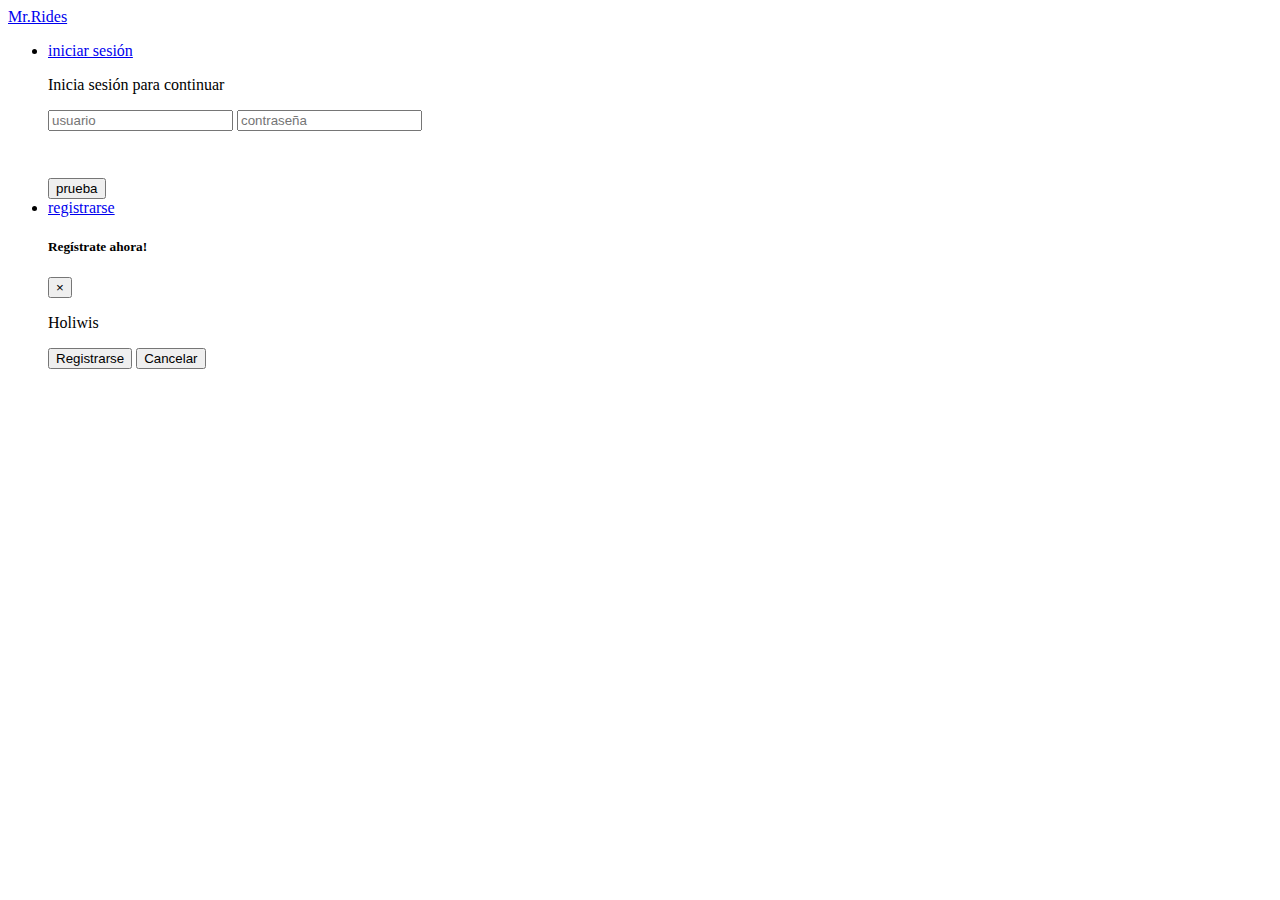
==== index.html @ 2f243113 "Creación del menu de navegación de la página index y modal para el registro" ====
<!DOCTYPE html>
<html lang="en" dir="ltr">
  <head>
    <meta charset="utf-8">
    <title>Mr.Rides</title>
    <meta name="viewport" content="width=device-width, initial=scale1, shrink-to-fit=no">
    <meta http-equiv="x-ua-compatible" content="ie-edge">
    <link rel="stylesheet" href="https://stackpath.bootstrapcdn.com/bootstrap/4.1.3/css/bootstrap.min.css" integrity="sha384-MCw98/SFnGE8fJT3GXwEOngsV7Zt27NXFoaoApmYm81iuXoPkFOJwJ8ERdknLPMO" crossorigin="anonymous">
  </head>
  <body>
    <nav class="navbar navbar-expand-md navbar-dark bg-dark">
      <div class="container-fluid">
        <a class"navbar-brand" href="#">Mr.Rides</a>
        <ul class="navbar-nav ml-auto">
          <!-- Dropdown del inicio de sesión -->
          <li class="nav-item dropdown mr-5">
            <a class="nav-link dropdown-toggle" href="#" id="navbarDropdown" role="button" data-toggle="dropdown" aria-haspopup="true" aria-expanded="false">iniciar sesión</a>
            <div class="dropdown-menu" aria-labelledby="navbarDropdown">
              <p class="text-center">Inicia sesión para continuar</p>
              <div class="form-group">
                <input type="text" class="form-control mb-2 " name="" value="" placeholder="usuario">
                <input type="text" class="form-control" name="" value="" placeholder="contraseña">
                <p><pre>                              </pre></p>
                <button type="button" class="btn btn-dark float-right mr-2" name="button">prueba</button>
              </div>
            </div>
          </li>
          <!-- Modal del registro-->
          <li class="nav-item">
            <a class="nav-link mr-5" href="#" role="button" data-toggle="modal" data-target="#registroModal" >registrarse</a>
              <div class="modal fade" id="registroModal" tabindex="-1" role="dialog" aria-labelledby="registroModalLabel" aria-hidden="true">
                <div class="modal-dialog" role="document">
                  <div class="modal-content">
                    <div class="modal-header">
                      <h5 class="modal-title" id="registroModalLabel">Regístrate ahora!</h5>
                      <button type="button" class="close" data-dismiss="modal" aria-label="Close" name="button">
                        <span aria-hidden="true">&times;</span>
                      </button>
                    </div>
                    <div class="modal-body">
                      <p>Holiwis</p>
                    </div>
                    <div class="modal-footer">
                      <button type="button" class="btn btn-primary  mr-auto ">Registrarse</button>
                      <button type="button" class="btn btn-secondary" data-dismiss="modal">Cancelar</button>
                    </div>
                  </div>
              </div>
            </div>
          </li>
        </ul>
      </div>
    </nav>
    <script src="https://code.jquery.com/jquery-3.3.1.slim.min.js" integrity="sha384-q8i/X+965DzO0rT7abK41JStQIAqVgRVzpbzo5smXKp4YfRvH+8abtTE1Pi6jizo" crossorigin="anonymous"></script>
    <script src="https://cdnjs.cloudflare.com/ajax/libs/popper.js/1.14.3/umd/popper.min.js" integrity="sha384-ZMP7rVo3mIykV+2+9J3UJ46jBk0WLaUAdn689aCwoqbBJiSnjAK/l8WvCWPIPm49" crossorigin="anonymous"></script>
    <script src="https://stackpath.bootstrapcdn.com/bootstrap/4.1.3/js/bootstrap.min.js" integrity="sha384-ChfqqxuZUCnJSK3+MXmPNIyE6ZbWh2IMqE241rYiqJxyMiZ6OW/JmZQ5stwEULTy" crossorigin="anonymous"></script>
  </body>
</html>
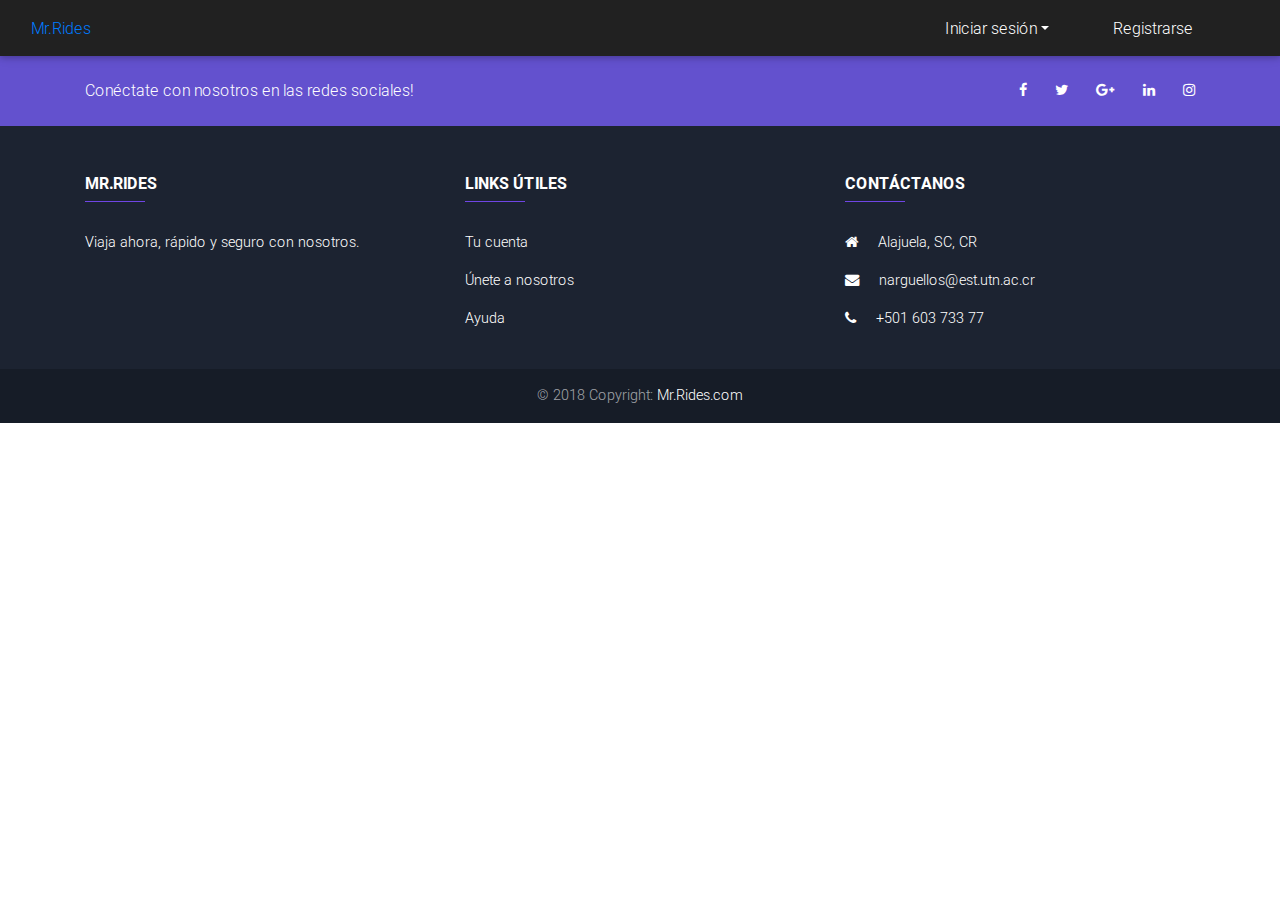
==== commit 15942a25: "Creación del footer" ====
--- a/index.html
+++ b/index.html
@@ -1,20 +1,33 @@
 <!DOCTYPE html>
-<html lang="en" dir="ltr">
-  <head>
-    <meta charset="utf-8">
-    <title>Mr.Rides</title>
-    <meta name="viewport" content="width=device-width, initial=scale1, shrink-to-fit=no">
-    <meta http-equiv="x-ua-compatible" content="ie-edge">
-    <link rel="stylesheet" href="https://stackpath.bootstrapcdn.com/bootstrap/4.1.3/css/bootstrap.min.css" integrity="sha384-MCw98/SFnGE8fJT3GXwEOngsV7Zt27NXFoaoApmYm81iuXoPkFOJwJ8ERdknLPMO" crossorigin="anonymous">
-  </head>
+<html lang="en">
+
+<head>
+  <meta charset="utf-8">
+  <meta name="viewport" content="width=device-width, initial-scale=1, shrink-to-fit=no">
+  <meta http-equiv="x-ua-compatible" content="ie=edge">
+  <title>Mr.Rides</title>
+  <!-- Font Awesome -->
+  <link rel="stylesheet" href="https://maxcdn.bootstrapcdn.com/font-awesome/4.7.0/css/font-awesome.min.css">
+  <!-- Bootstrap core CSS -->
+  <link href="css/bootstrap.min.css" rel="stylesheet">
+  <!-- Material Design Bootstrap -->
+  <link href="css/mdb.min.css" rel="stylesheet">
+  <!-- Your custom styles (optional) -->
+  <link href="css/style.css" rel="stylesheet">
+</head>
+
+<body>
+
+  <!-- Start your project here-->
   <body>
+    <!-- menu del index -->
     <nav class="navbar navbar-expand-md navbar-dark bg-dark">
       <div class="container-fluid">
         <a class"navbar-brand" href="#">Mr.Rides</a>
         <ul class="navbar-nav ml-auto">
           <!-- Dropdown del inicio de sesión -->
           <li class="nav-item dropdown mr-5">
-            <a class="nav-link dropdown-toggle" href="#" id="navbarDropdown" role="button" data-toggle="dropdown" aria-haspopup="true" aria-expanded="false">iniciar sesión</a>
+            <a class="nav-link dropdown-toggle" href="#" id="navbarDropdown" role="button" data-toggle="dropdown" aria-haspopup="true" aria-expanded="false">Iniciar sesión</a>
             <div class="dropdown-menu" aria-labelledby="navbarDropdown">
               <p class="text-center">Inicia sesión para continuar</p>
               <div class="form-group">
@@ -27,7 +40,7 @@
           </li>
           <!-- Modal del registro-->
           <li class="nav-item">
-            <a class="nav-link mr-5" href="#" role="button" data-toggle="modal" data-target="#registroModal" >registrarse</a>
+            <a class="nav-link mr-5" href="#" role="button" data-toggle="modal" data-target="#registroModal" >Registrarse</a>
               <div class="modal fade" id="registroModal" tabindex="-1" role="dialog" aria-labelledby="registroModalLabel" aria-hidden="true">
                 <div class="modal-dialog" role="document">
                   <div class="modal-content">
@@ -50,9 +63,137 @@
           </li>
         </ul>
       </div>
+      <!-- contenedor información -->
     </nav>
-    <script src="https://code.jquery.com/jquery-3.3.1.slim.min.js" integrity="sha384-q8i/X+965DzO0rT7abK41JStQIAqVgRVzpbzo5smXKp4YfRvH+8abtTE1Pi6jizo" crossorigin="anonymous"></script>
-    <script src="https://cdnjs.cloudflare.com/ajax/libs/popper.js/1.14.3/umd/popper.min.js" integrity="sha384-ZMP7rVo3mIykV+2+9J3UJ46jBk0WLaUAdn689aCwoqbBJiSnjAK/l8WvCWPIPm49" crossorigin="anonymous"></script>
-    <script src="https://stackpath.bootstrapcdn.com/bootstrap/4.1.3/js/bootstrap.min.js" integrity="sha384-ChfqqxuZUCnJSK3+MXmPNIyE6ZbWh2IMqE241rYiqJxyMiZ6OW/JmZQ5stwEULTy" crossorigin="anonymous"></script>
-  </body>
+
+    <!-- main -->
+
+    <!-- main -->
+    <!-- Footer -->
+  <footer class="page-footer font-small unique-color-dark">
+
+      <div style="background-color: #6351ce;">
+        <div class="container">
+
+          <!-- Grid row-->
+          <div class="row py-4 d-flex align-items-center">
+
+            <!-- Grid column -->
+            <div class="col-md-6 col-lg-5 text-center text-md-left mb-4 mb-md-0">
+              <h6 class="mb-0">Conéctate con nosotros en las redes sociales!</h6>
+            </div>
+            <!-- Grid column -->
+
+            <!-- Grid column -->
+            <div class="col-md-6 col-lg-7 text-center text-md-right">
+
+              <!-- Facebook -->
+              <a href="http://www.google.com" class="fb-ic">
+                <i class="fa fa-facebook white-text mr-4"> </i>
+              </a>
+              <!-- Twitter -->
+              <a class="tw-ic">
+                <i class="fa fa-twitter white-text mr-4"> </i>
+              </a>
+              <!-- Google +-->
+              <a class="gplus-ic">
+                <i class="fa fa-google-plus white-text mr-4"> </i>
+              </a>
+              <!--Linkedin -->
+              <a class="li-ic">
+                <i class="fa fa-linkedin white-text mr-4"> </i>
+              </a>
+              <!--Instagram-->
+              <a class="ins-ic">
+                <i class="fa fa-instagram white-text"> </i>
+              </a>
+
+            </div>
+            <!-- Grid column -->
+
+          </div>
+          <!-- Grid row-->
+
+        </div>
+      </div>
+
+      <!-- Footer Links -->
+      <div class="container text-center text-md-left mt-5">
+
+        <!-- Grid row -->
+        <div class="row mt-3">
+
+          <!-- Grid column -->
+          <div class="col-md-3 col-lg-4 col-xl-4 mx-auto mb-4">
+
+            <!-- Content -->
+            <h6 class="text-uppercase font-weight-bold">Mr.Rides</h6>
+            <hr class="deep-purple accent-2 mb-4 mt-0 d-inline-block mx-auto" style="width: 60px;">
+            <p>Viaja ahora, rápido y seguro con nosotros.</p>
+
+          </div>
+          <!-- Grid column -->
+
+          <!-- Grid column -->
+          <div class="col-md-4 col-lg-4 col-xl-4 mx-auto mb-4">
+
+            <!-- Links -->
+            <h6 class="text-uppercase font-weight-bold">Links Útiles</h6>
+            <hr class="deep-purple accent-2 mb-4 mt-0 d-inline-block mx-auto" style="width: 60px;">
+            <p>
+              <a href="#!">Tu cuenta</a>
+            </p>
+            <p>
+              <a href="#!">Únete a nosotros</a>
+            </p>
+            <p>
+              <a href="#!">Ayuda</a>
+            </p>
+
+          </div>
+          <!-- Grid column -->
+
+          <!-- Grid column -->
+          <div class="col-md-5 col-lg-4 col-xl-4 mx-auto mb-md-0 mb-4">
+
+            <!-- Links -->
+            <h6 class="text-uppercase font-weight-bold">Contáctanos</h6>
+            <hr class="deep-purple accent-2 mb-4 mt-0 d-inline-block mx-auto" style="width: 60px;">
+            <p>
+              <i class="fa fa-home mr-3"></i> Alajuela, SC, CR</p>
+            <p>
+              <i class="fa fa-envelope mr-3"></i> narguellos@est.utn.ac.cr</p>
+            <p>
+              <i class="fa fa-phone mr-3"></i> +501 603 733 77</p>
+
+          </div>
+          <!-- Grid column -->
+
+        </div>
+        <!-- Grid row -->
+
+      </div>
+      <!-- Footer Links -->
+
+      <!-- Copyright -->
+      <div class="footer-copyright text-center py-3">© 2018 Copyright:
+        <a href="#"> Mr.Rides.com</a>
+      </div>
+      <!-- Copyright -->
+
+    </footer>
+    <!-- Footer -->
+  <!-- /Start your project here-->
+
+  <!-- SCRIPTS -->
+  <!-- JQuery -->
+  <script type="text/javascript" src="js/jquery-3.3.1.min.js"></script>
+  <!-- Bootstrap tooltips -->
+  <script type="text/javascript" src="js/popper.min.js"></script>
+  <!-- Bootstrap core JavaScript -->
+  <script type="text/javascript" src="js/bootstrap.min.js"></script>
+  <!-- MDB core JavaScript -->
+  <script type="text/javascript" src="js/mdb.min.js"></script>
+</body>
+
 </html>
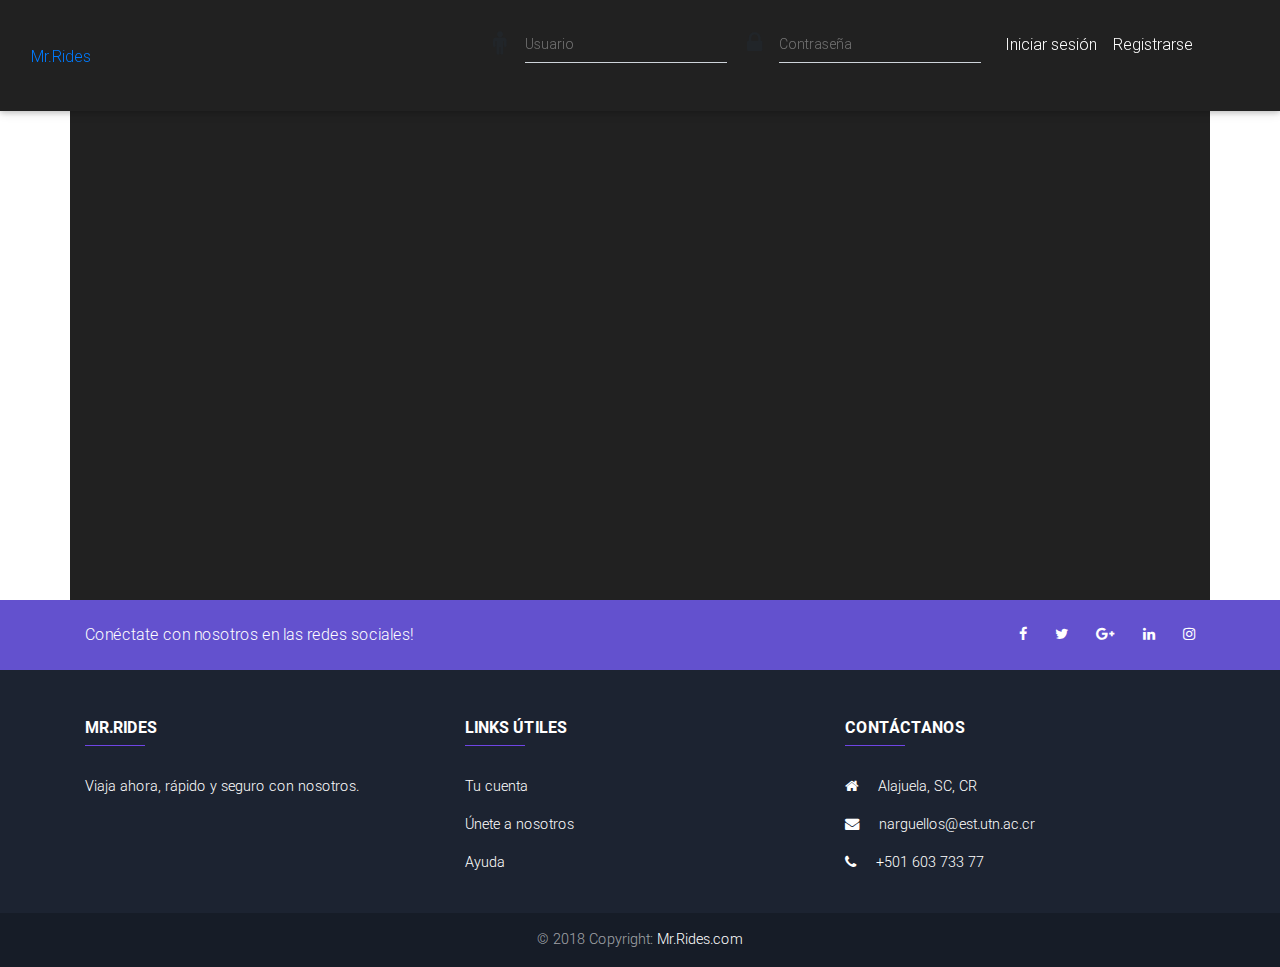
==== commit 0ad2bb3f: "animación de menu principal" ====
--- a/index.html
+++ b/index.html
@@ -15,59 +15,74 @@
   <!-- Your custom styles (optional) -->
   <link href="css/style.css" rel="stylesheet">
 </head>
-
 <body>
-
-  <!-- Start your project here-->
-  <body>
     <!-- menu del index -->
-    <nav class="navbar navbar-expand-md navbar-dark bg-dark">
+    <nav class="navbar fixed-top navbar-expand-md navbar-dark bg-dark" id="main-nav">
       <div class="container-fluid">
         <a class"navbar-brand" href="#">Mr.Rides</a>
         <ul class="navbar-nav ml-auto">
-          <!-- Dropdown del inicio de sesión -->
-          <li class="nav-item dropdown mr-5">
-            <a class="nav-link dropdown-toggle" href="#" id="navbarDropdown" role="button" data-toggle="dropdown" aria-haspopup="true" aria-expanded="false">Iniciar sesión</a>
-            <div class="dropdown-menu" aria-labelledby="navbarDropdown">
-              <p class="text-center">Inicia sesión para continuar</p>
-              <div class="form-group">
-                <input type="text" class="form-control mb-2 " name="" value="" placeholder="usuario">
-                <input type="text" class="form-control" name="" value="" placeholder="contraseña">
-                <p><pre>                              </pre></p>
-                <button type="button" class="btn btn-dark float-right mr-2" name="button">prueba</button>
-              </div>
-            </div>
+            <div class="md-form form-sm m-1 mt-3 mr-3">
+              <i class="fa fa-male prefix"></i>
+              <input type="text" id="usuario-sesion" class="form-control" name="" value="">
+              <label for="usuario-sesion">Usuario</label>
+            </div>
+            <div class="md-form form-sm m-1 mt-3 mr-3">
+              <i class="fa fa-lock prefix"></i>
+              <input type="password" id="registro-sesion" class="form-control validate">
+              <label for="registro-sesion" data-error="wrong" data-success="right">Contraseña</label>
+            </div>
+          <li class="nav-item mt-3">
+            <a href="#" class="nav-link" role="button">Iniciar sesión</a>
           </li>
           <!-- Modal del registro-->
-          <li class="nav-item">
+          <li class="nav-item mt-3">
             <a class="nav-link mr-5" href="#" role="button" data-toggle="modal" data-target="#registroModal" >Registrarse</a>
-              <div class="modal fade" id="registroModal" tabindex="-1" role="dialog" aria-labelledby="registroModalLabel" aria-hidden="true">
-                <div class="modal-dialog" role="document">
-                  <div class="modal-content">
-                    <div class="modal-header">
-                      <h5 class="modal-title" id="registroModalLabel">Regístrate ahora!</h5>
-                      <button type="button" class="close" data-dismiss="modal" aria-label="Close" name="button">
-                        <span aria-hidden="true">&times;</span>
-                      </button>
-                    </div>
-                    <div class="modal-body">
-                      <p>Holiwis</p>
-                    </div>
-                    <div class="modal-footer">
-                      <button type="button" class="btn btn-primary  mr-auto ">Registrarse</button>
-                      <button type="button" class="btn btn-secondary" data-dismiss="modal">Cancelar</button>
-                    </div>
-                  </div>
-              </div>
-            </div>
           </li>
         </ul>
       </div>
       <!-- contenedor información -->
     </nav>
-
+    <!--  modal-->
+    <div class="modal fade" id="registroModal" tabindex="-1" role="dialog" aria-labelledby="registroModalLabel" aria-hidden="true">
+      <div class="modal-dialog" role="document">
+        <div class="modal-content">
+          <div class="modal-header">
+            <h5 class="modal-title" id="registroModalLabel">Regístrate ahora!</h5>
+            <button type="button" class="close" data-dismiss="modal" aria-label="Close" name="button">
+              <span aria-hidden="true">&times;</span>
+            </button>
+          </div>
+          <div class="modal-body">
+            <form  method="post">
+              <div class="form-group">
+                <input type="text" class="form-control mb-3" name="" value="" placeholder="Nombre">
+                <input type="text" class="form-control mb-3" name="" value="" placeholder="Apellidos">
+                <input type="text" class="form-control mb-3" name="" value="" placeholder="Teléfono">
+                <input type="text" class="form-control mb-3" name="" value="" placeholder="Nombre de usuario">
+                <input type="text" class="form-control mb-3" name="" value="" placeholder="Contraseña">
+                <input type="text" class="form-control" name="" value="" placeholder="Verificar contraseña">
+              </div>
+            </form>
+          </div>
+          <div class="modal-footer">
+            <button type="button" class="btn btn-primary  mr-auto ">Registrarse</button>
+            <button type="button" class="btn btn-secondary" data-dismiss="modal">Cancelar</button>
+          </div>
+        </div>
+      </div>
+    </div>
+    <!-- modal -->
     <!-- main -->
-
+    <div class="container bg-dark container-h">
+      <div class="row">
+        <div class="col-12 col-md-6 col-xl-6">
+          <p>holaaaaaaaaaaaaaaa</p>
+        </div>
+        <div class="col-12 col-md-6 col-xl-6">
+          <p>holasssssssssssxxxxxxxxxxxxx</p>
+        </div>
+      </div>
+    </div>
     <!-- main -->
     <!-- Footer -->
   <footer class="page-footer font-small unique-color-dark">
@@ -183,7 +198,6 @@
 
     </footer>
     <!-- Footer -->
-  <!-- /Start your project here-->
 
   <!-- SCRIPTS -->
   <!-- JQuery -->
@@ -194,6 +208,7 @@
   <script type="text/javascript" src="js/bootstrap.min.js"></script>
   <!-- MDB core JavaScript -->
   <script type="text/javascript" src="js/mdb.min.js"></script>
+  <script type="text/javascript" src="js/app.js"></script>
 </body>
 
 </html>
--- a/css/style.css
+++ b/css/style.css
@@ -0,0 +1,7 @@
+.container-h{
+  height: 600px;
+}
+.navs{
+  background-color: rgba(0, 0, 0, 0.5);
+  transition: all 1s ease;
+}
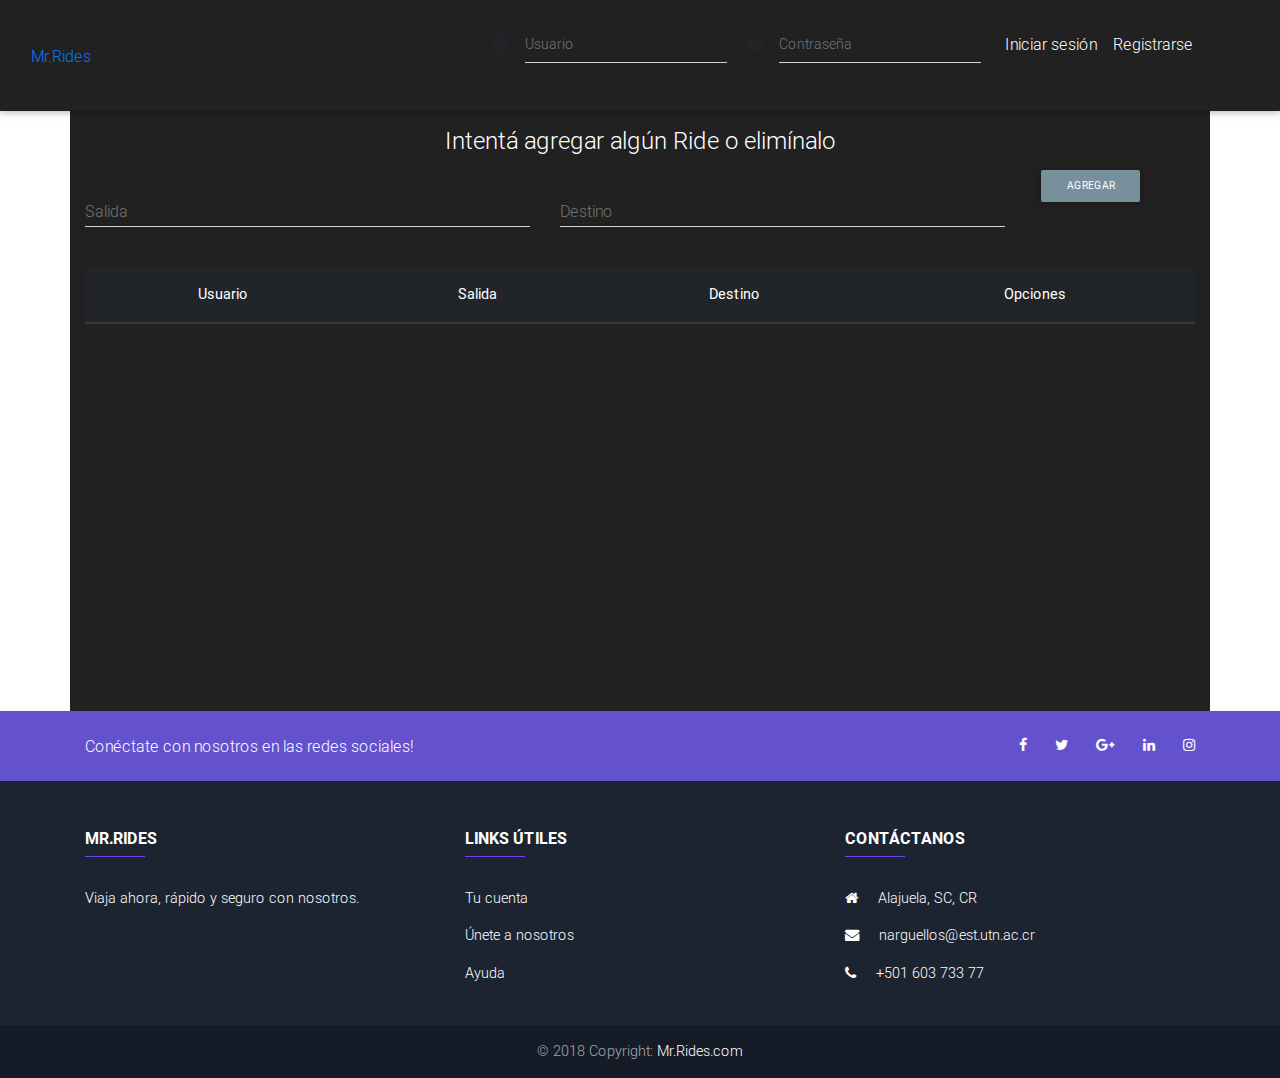
==== commit 06d880ad: "se crearon metodos para guardar los rides, de ejemplo, y los usuarios" ====
--- a/index.html
+++ b/index.html
@@ -17,7 +17,7 @@
 </head>
 <body>
     <!-- menu del index -->
-    <nav class="navbar fixed-top navbar-expand-md navbar-dark bg-dark" id="main-nav">
+    <nav class="navbar navbar-expand-md navbar-dark bg-dark">
       <div class="container-fluid">
         <a class"navbar-brand" href="#">Mr.Rides</a>
         <ul class="navbar-nav ml-auto">
@@ -55,17 +55,17 @@
           <div class="modal-body">
             <form  method="post">
               <div class="form-group">
-                <input type="text" class="form-control mb-3" name="" value="" placeholder="Nombre">
-                <input type="text" class="form-control mb-3" name="" value="" placeholder="Apellidos">
-                <input type="text" class="form-control mb-3" name="" value="" placeholder="Teléfono">
-                <input type="text" class="form-control mb-3" name="" value="" placeholder="Nombre de usuario">
+                <input type="text" class="form-control mb-3" name="" value="" placeholder="Nombre" id="nombre-registro">
+                <input type="text" class="form-control mb-3" name="" value="" placeholder="Apellidos" id="apellido-registro">
+                <input type="text" class="form-control mb-3" name="" value="" placeholder="Teléfono" id="telefono-registro">
+                <input type="text" class="form-control mb-3" name="" value="" placeholder="Nombre de usuario" id="nombreUsuario-registro">
                 <input type="text" class="form-control mb-3" name="" value="" placeholder="Contraseña">
-                <input type="text" class="form-control" name="" value="" placeholder="Verificar contraseña">
+                <input type="text" class="form-control" name="" value="" placeholder="Verificar contraseña" id="pass-registro">
               </div>
             </form>
           </div>
           <div class="modal-footer">
-            <button type="button" class="btn btn-primary  mr-auto ">Registrarse</button>
+            <button type="button" class="btn btn-primary  mr-auto " id="agregar-usuario-button">Registrarse</button>
             <button type="button" class="btn btn-secondary" data-dismiss="modal">Cancelar</button>
           </div>
         </div>
@@ -73,13 +73,47 @@
     </div>
     <!-- modal -->
     <!-- main -->
-    <div class="container bg-dark container-h">
-      <div class="row">
-        <div class="col-12 col-md-6 col-xl-6">
-          <p>holaaaaaaaaaaaaaaa</p>
-        </div>
-        <div class="col-12 col-md-6 col-xl-6">
-          <p>holasssssssssssxxxxxxxxxxxxx</p>
+      <div class="container bg-dark container-h">
+        <div class="row">
+          <div class="col-md-12">
+            <h4  class="mt-3"style="color:white; text-align: center;">Intentá agregar algún Ride o elimínalo</h4>
+          </div>
+        </div>
+        <!-- inputs de rutas -->
+        <div class="row mb-3">
+          <div class="col-md-5">
+            <div class="md-form">
+              <input type="text" id="salida-principal" class="form-control" name="" value="">
+              <label for="salida-principal">Salida</label>
+            </div>
+          </div>
+          <div class="col-md-5">
+            <div class="md-form">
+              <input type="text" id="destino-principal" class="form-control" name="" value="">
+              <label for="destino-principal">Destino</label>
+            </div>
+          </div>
+          <div class="col-md-2">
+            <button type="button" class="btn btn-blue-grey btn-sm" id="agregar-ride-ejemplo-button">Agregar</button>
+          </div>
+        </div>
+        <div class="row">
+          <div class="col-md-12">
+            <section>
+              <table class="table table-dark">
+                <thead>
+                  <tr>
+                    <th scope="col">Usuario</th>
+                    <th scope="col">Salida</th>
+                    <th scope="col">Destino</th>
+                    <th scope="col">Opciones</th>
+                  </tr>
+                </thead>
+                <tbody id="rides_ejemplo_table">
+                </tbody>
+              </table>
+            </section>
+          </div>
         </div>
       </div>
     </div>
@@ -209,6 +243,7 @@
   <!-- MDB core JavaScript -->
   <script type="text/javascript" src="js/mdb.min.js"></script>
   <script type="text/javascript" src="js/app.js"></script>
+  <script> cargarDatosTabla('rides_ejemplo'); </script>
 </body>
 
 </html>
--- a/css/style.css
+++ b/css/style.css
@@ -1,5 +1,8 @@
 .container-h{
   height: 600px;
+}
+table{
+  text-align: center;
 }
 .navs{
   background-color: rgba(0, 0, 0, 0.5);
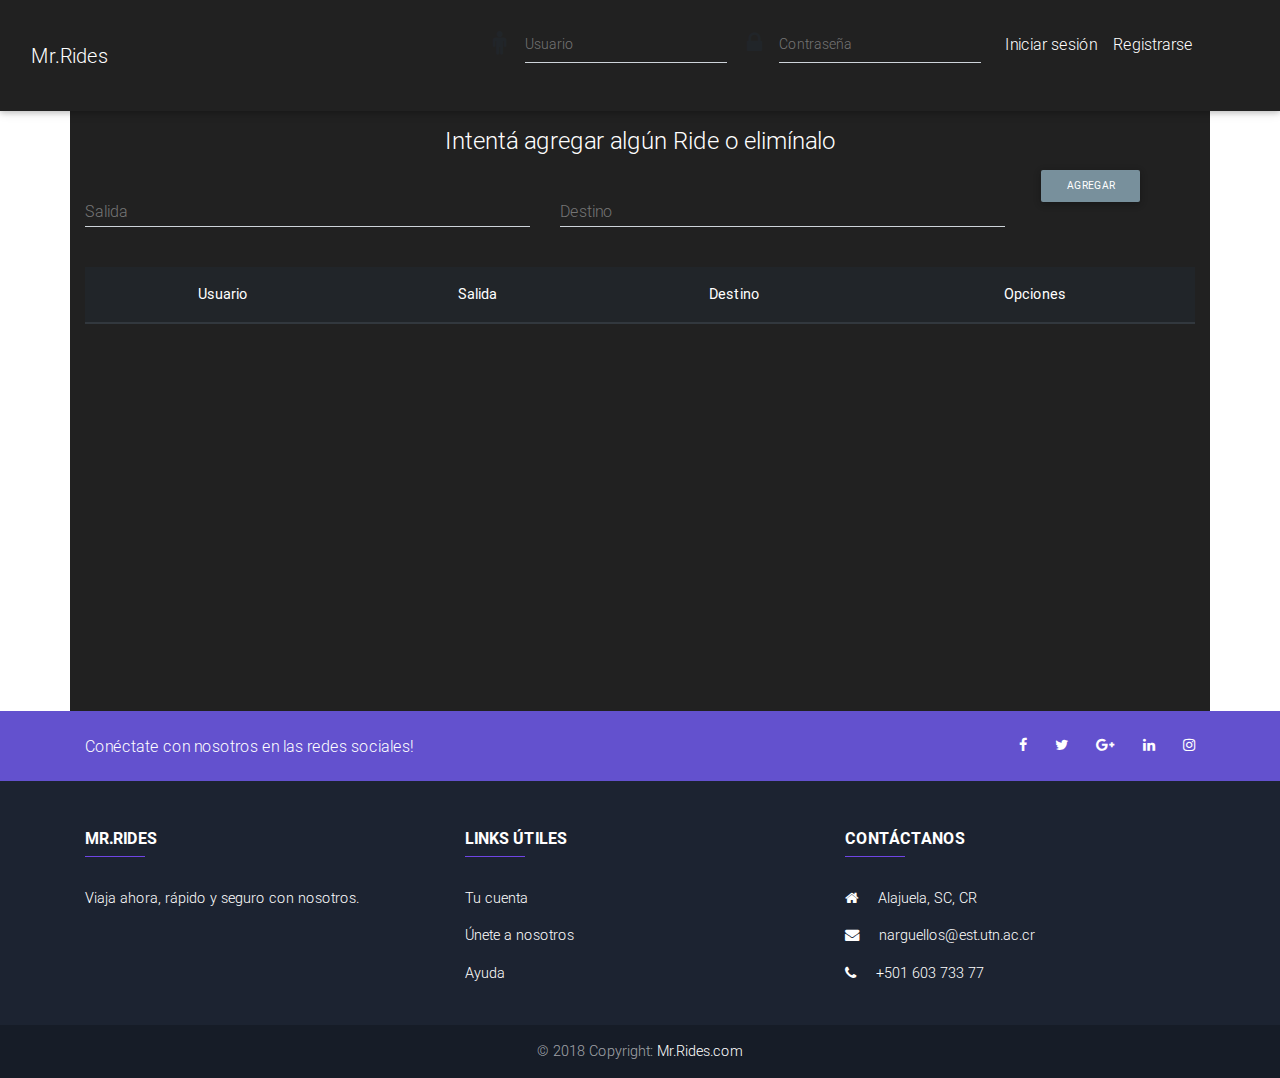
==== commit 6f1d9203: "Metodo para verificar si un usuario existe e inicie sesión" ====
--- a/index.html
+++ b/index.html
@@ -19,7 +19,7 @@
     <!-- menu del index -->
     <nav class="navbar navbar-expand-md navbar-dark bg-dark">
       <div class="container-fluid">
-        <a class"navbar-brand" href="#">Mr.Rides</a>
+        <a class="navbar-brand" href="#">Mr.Rides</a>
         <ul class="navbar-nav ml-auto">
             <div class="md-form form-sm m-1 mt-3 mr-3">
               <i class="fa fa-male prefix"></i>
@@ -28,11 +28,11 @@
             </div>
             <div class="md-form form-sm m-1 mt-3 mr-3">
               <i class="fa fa-lock prefix"></i>
-              <input type="password" id="registro-sesion" class="form-control validate">
-              <label for="registro-sesion" data-error="wrong" data-success="right">Contraseña</label>
+              <input type="password" id="pass-sesion" class="form-control validate">
+              <label for="pass-sesion" data-error="wrong" data-success="right">Contraseña</label>
             </div>
           <li class="nav-item mt-3">
-            <a href="#" class="nav-link" role="button">Iniciar sesión</a>
+            <a href="#" class="nav-link" id="btn-sesion" role="button">Iniciar sesión</a>
           </li>
           <!-- Modal del registro-->
           <li class="nav-item mt-3">
--- a/css/style.css
+++ b/css/style.css
@@ -8,3 +8,25 @@
   background-color: rgba(0, 0, 0, 0.5);
   transition: all 1s ease;
 }
+.prueba-color{
+  color:white;
+  text-align: center;
+}
+
+.tab-content {
+  border: 1px solid #dee2e6;
+  border-top: transparent;
+  padding: 15px;
+}
+
+.perfil{
+  border: 2px solid #aaa;
+  border-radius: 2px;
+  width: 70px;
+  height: 70px;
+}
+.dropdown-item{
+  width: 90%;
+  margin-left: 5px;
+  margin-bottom: 10px;
+}
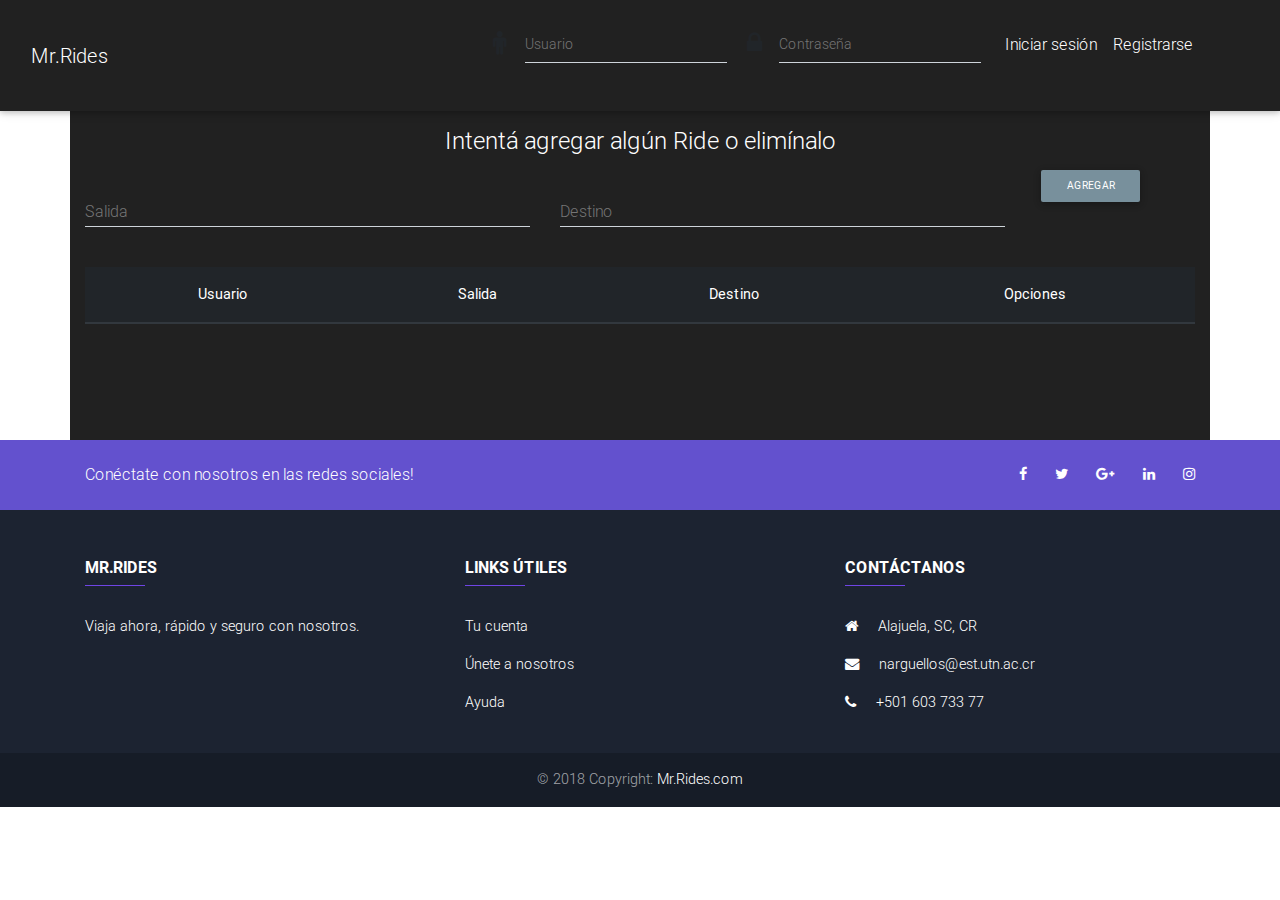
==== commit e87d1128: "se completo el diseño de datos del usuario y de los rides, más metodos para guardar rides" ====
--- a/index.html
+++ b/index.html
@@ -29,7 +29,7 @@
             <div class="md-form form-sm m-1 mt-3 mr-3">
               <i class="fa fa-lock prefix"></i>
               <input type="password" id="pass-sesion" class="form-control validate">
-              <label for="pass-sesion" data-error="wrong" data-success="right">Contraseña</label>
+              <label for="pass-sesion" data-error="" data-success="">Contraseña</label>
             </div>
           <li class="nav-item mt-3">
             <a href="#" class="nav-link" id="btn-sesion" role="button">Iniciar sesión</a>
@@ -39,6 +39,7 @@
             <a class="nav-link mr-5" href="#" role="button" data-toggle="modal" data-target="#registroModal" >Registrarse</a>
           </li>
         </ul>
+        <!-- alerts -->
       </div>
       <!-- contenedor información -->
     </nav>
@@ -48,32 +49,32 @@
         <div class="modal-content">
           <div class="modal-header">
             <h5 class="modal-title" id="registroModalLabel">Regístrate ahora!</h5>
-            <button type="button" class="close" data-dismiss="modal" aria-label="Close" name="button">
+            <button type="button" class="close modal-btn" data-dismiss="modal" aria-label="Close" name="button">
               <span aria-hidden="true">&times;</span>
             </button>
           </div>
           <div class="modal-body">
             <form  method="post">
               <div class="form-group">
-                <input type="text" class="form-control mb-3" name="" value="" placeholder="Nombre" id="nombre-registro">
-                <input type="text" class="form-control mb-3" name="" value="" placeholder="Apellidos" id="apellido-registro">
-                <input type="text" class="form-control mb-3" name="" value="" placeholder="Teléfono" id="telefono-registro">
-                <input type="text" class="form-control mb-3" name="" value="" placeholder="Nombre de usuario" id="nombreUsuario-registro">
-                <input type="text" class="form-control mb-3" name="" value="" placeholder="Contraseña">
-                <input type="text" class="form-control" name="" value="" placeholder="Verificar contraseña" id="pass-registro">
+                <input type="text" class="form-control mb-3" name="" value="" placeholder="Nombre" id="nombre-registro" >
+                <input type="text" class="form-control mb-3" name="" value="" placeholder="Apellidos" id="apellido-registro" >
+                <input type="text" class="form-control mb-3" name="" value="" placeholder="Teléfono" id="telefono-registro" >
+                <input type="text" class="form-control mb-3" name="" value="" placeholder="Nombre de usuario" id="nombreUsuario-registro" >
+                <input type="password" class="form-control mb-3" name="" value=""  min="8" placeholder="Contraseña" id="pass-registro" >
+                <input type="password" class="form-control" name="" value="" min="8" placeholder="Verificar contraseña" id="rePass-registro" >
               </div>
             </form>
           </div>
           <div class="modal-footer">
-            <button type="button" class="btn btn-primary  mr-auto " id="agregar-usuario-button">Registrarse</button>
-            <button type="button" class="btn btn-secondary" data-dismiss="modal">Cancelar</button>
+            <button type="submit" class="btn btn-success mr-auto " id="agregar-usuario-button">Registrarse</button>
+            <button type="button" class="btn btn-secondary modal-btn" data-dismiss="modal">Cancelar</button>
           </div>
         </div>
       </div>
     </div>
     <!-- modal -->
     <!-- main -->
-      <div class="container bg-dark container-h">
+      <div class="container bg-dark">
         <div class="row">
           <div class="col-md-12">
             <h4  class="mt-3"style="color:white; text-align: center;">Intentá agregar algún Ride o elimínalo</h4>
@@ -116,7 +117,10 @@
           </div>
         </div>
       </div>
-    </div>
+
+      <div class="container bg-dark containerMini">
+
+      </div>
     <!-- main -->
     <!-- Footer -->
   <footer class="page-footer font-small unique-color-dark">
--- a/css/style.css
+++ b/css/style.css
@@ -30,3 +30,6 @@
   margin-left: 5px;
   margin-bottom: 10px;
 }
+.containerMini{
+  height: 100px;
+}
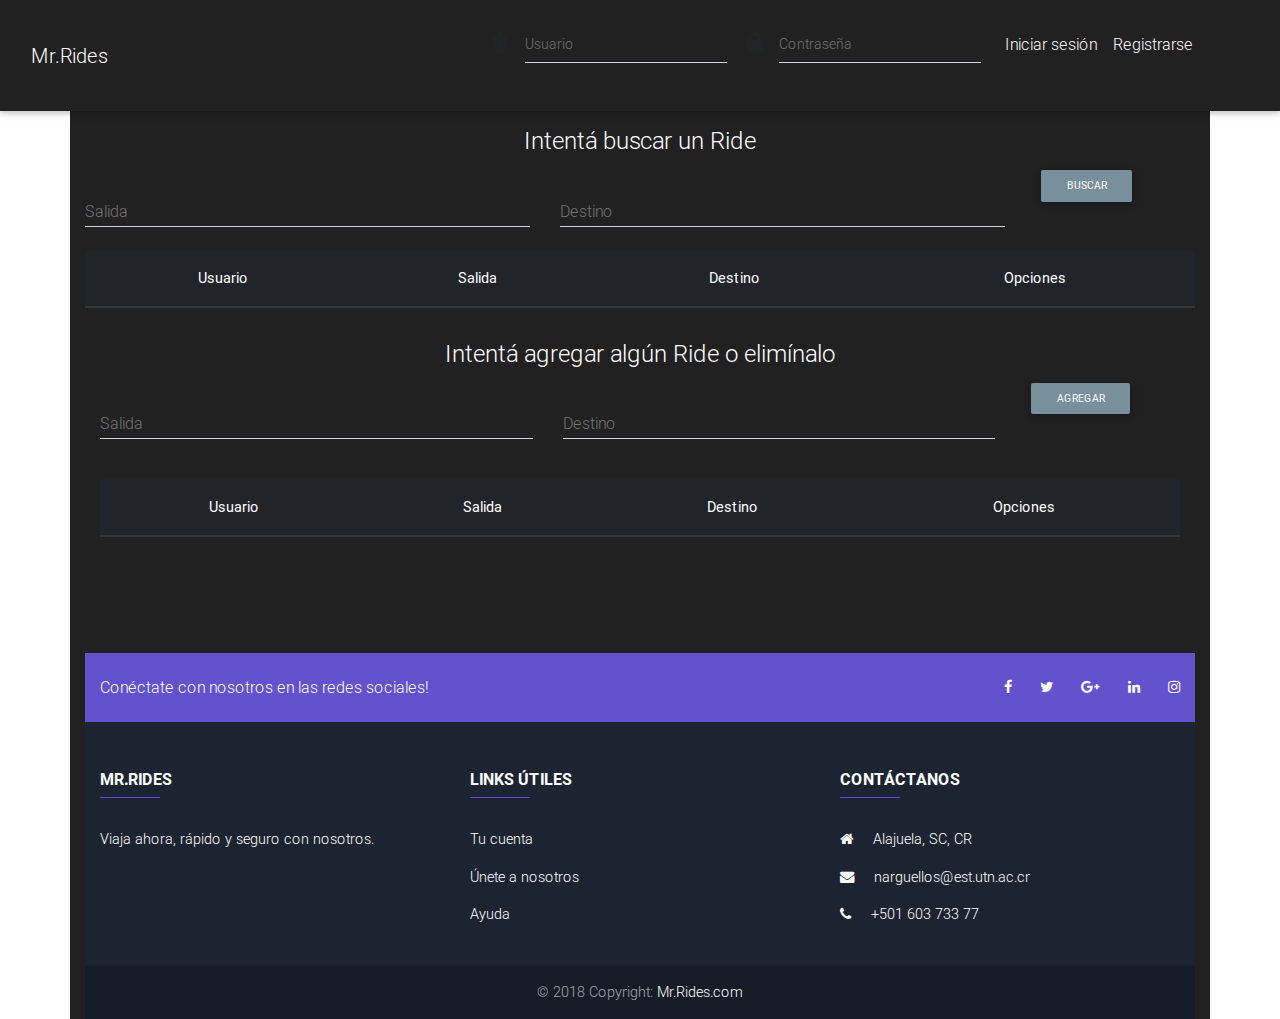
==== commit 76d8497c: "metodos para editar tablas" ====
--- a/index.html
+++ b/index.html
@@ -74,10 +74,51 @@
     </div>
     <!-- modal -->
     <!-- main -->
+    <div class="container bg-dark">
+      <div class="row">
+        <div class="col-12">
+          <h4  class="mt-3" style="color:white; text-align: center;">Intentá buscar un Ride</h4>
+        </div>
+      </div>
+      <div class="row ">
+        <div class="col-md-5">
+          <div class="md-form">
+            <input type="text" id="salida-principal-buscar" class="form-control" name="" value="">
+            <label for="salida-principal-buscar">Salida</label>
+          </div>
+        </div>
+        <div class="col-md-5">
+          <div class="md-form">
+            <input type="text" id="destino-principal-buscar" class="form-control" name="" value="">
+            <label for="destino-principal-buscar">Destino</label>
+          </div>
+        </div>
+        <div class="col-md-2">
+          <button type="button" class="btn btn-blue-grey btn-sm" id="ride-ejemplo-buscar-button">Buscar</button>
+        </div>
+      </div>
+      <div class="row">
+        <div class="col-md-12">
+          <section>
+            <table class="table table-dark">
+              <thead>
+                <tr>
+                  <th scope="col">Usuario</th>
+                  <th scope="col">Salida</th>
+                  <th scope="col">Destino</th>
+                  <th scope="col">Opciones</th>
+                </tr>
+              </thead>
+              <tbody id="">
+              </tbody>
+            </table>
+          </section>
+        </div>
+    </div>
       <div class="container bg-dark">
         <div class="row">
           <div class="col-md-12">
-            <h4  class="mt-3"style="color:white; text-align: center;">Intentá agregar algún Ride o elimínalo</h4>
+            <h4  class="mt-3" style="color:white; text-align: center;">Intentá agregar algún Ride o elimínalo</h4>
           </div>
         </div>
         <!-- inputs de rutas -->
